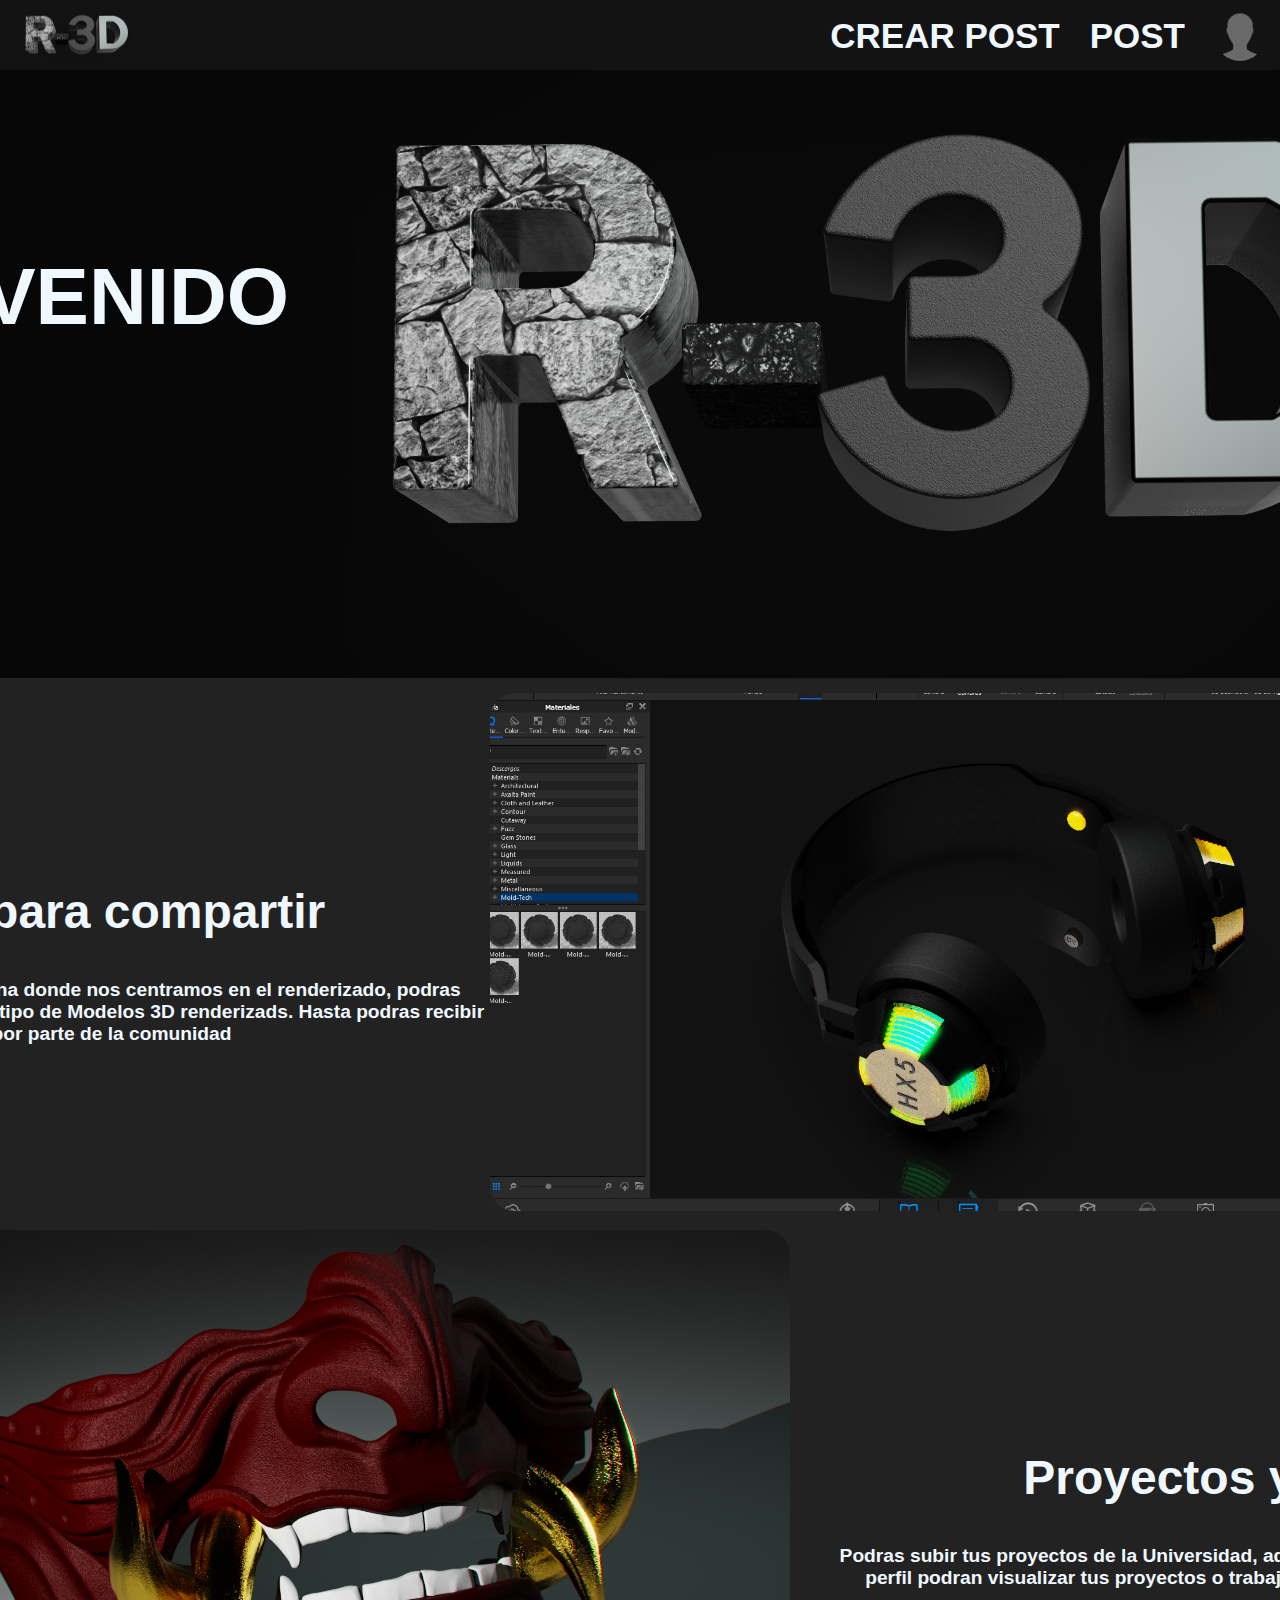
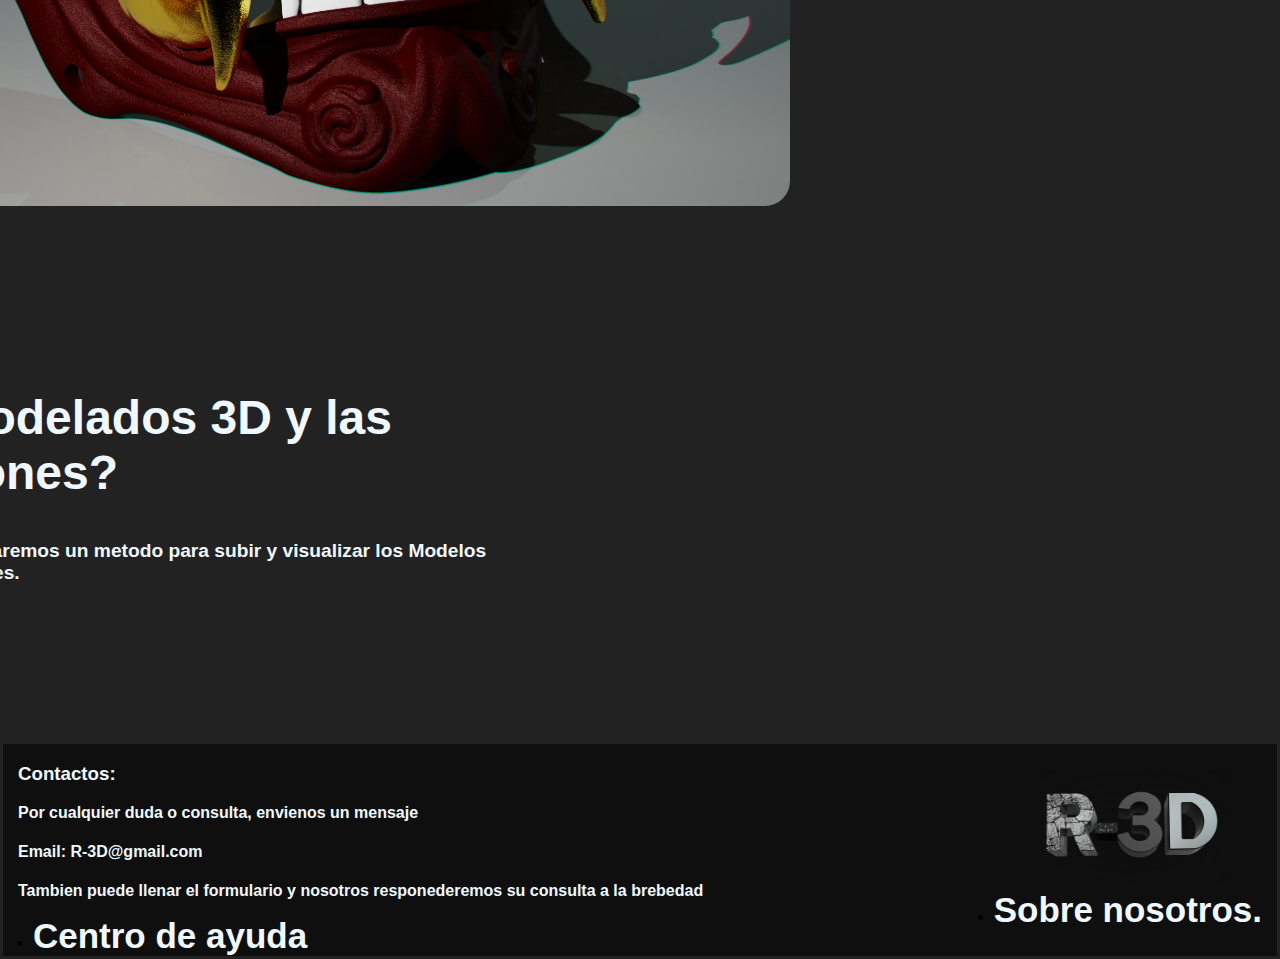
==== index.html @ 8275072d "PRIMERA-PARTE" ====
<!DOCTYPE html>
<html lang="en">
<head>
    <meta charset="UTF-8">
    <meta name="viewport" content="width=device-width, initial-scale=1.0">
    <title>Document</title>
    <link rel="stylesheet" href="assets/style.css">
</head>
<body>
    <header class="header">
        <nav class="nav_head">
            <ul>
                <div class="nav_izq">
                    <li>
                        <a href="index.html">
                            <img src="assets/static/img/3.png" alt="logo">
                        </a>
                    </li>
                </div>
                <div class="nav_der">
                    <li>
                        <a href="crear_post.html" class="nav">CREAR POST</a>
                    </li>
                    <li>
                        <a href="post.html" class="nav">POST</a>
                    </li>
                    <li>
                        <a href="perfil.html">
                            <img src="assets/static/img/avatar/avatar-default.png" alt="avatar">
                        </a>
                    </li>
                </div>
            </ul>
        </nav>
    </header>

    <section class="section">
        <div class="left_art">
            <h1>BIENVENIDO A</h1>
        </div>
        <div class="right_art">
            <img src="assets/static/img/3.png" alt="portada">
        </div>
    </section>

    <article>
            <div class="art_1">
                <div class="art_text">
                    <h2>
                        Tu lugar para compartir
                    </h2>
                    <p>
                        Somos la primera pagina donde nos centramos en el renderizado, podras subir y encontrar todo tipo
                        de Modelos 3D renderizads. Hasta podras recibir encargos por privado por parte de la comunidad
                    </p>
                </div>
                <div class="art_img">
                    <img src="assets/static/img/Anotación 2023-05-04 213458.jpg"></img>
                </div>
            </div>
            <div class="art_2">
                <div class="art_img2">
                    <img src="assets/static/img/advanced_animation.96.png"></img>
                </div>
                <div class="art_text2">
                    <h2>
                        Proyectos y Porfolio
                    </h2>
                    <p>
                        Podras subir tus proyectos de la Universidad, ademas compartiendo tu perfil podran visualizar tus
                        proyectos o trabajos que te servira como porfolio.
                    </p>
                </div>
            </div>
            <div class="art_3">
                <div class="art_text">
                    <h2>
                        ¿Y los Modelados 3D y las Animaciones?
                    </h2>
                    <p>
                        En poco tiempo agregaremos un metodo para subir y visualizar los Modelos en 3D y las Animaciones.
                    </p>
                </div>
                <div class="art_img">
                    <iframe 
                        width="900"
                        height="500"
                        src="https://www.youtube.com/embed/MJ7VSe7hs6Y"
                        title="YouTube video player"
                        frameborder="0"
                        allow="accelerometer; autoplay; clipboard-write;
                        encrypted-media; gyroscope; picture-in-picture; web-share"
                        allowfullscreen>
                    </iframe>
                </div>
            </div>
    </article>

    <footer class="footer_pag">
        <div class="footer_left">
            <h3>Contactos:</h3>
            <p>Por cualquier duda o consulta, envienos un mensaje</p>
            <h4>Email: R-3D@gmail.com</h4>
            <p>Tambien puede llenar el formulario y nosotros
                responederemos su consulta a la brebedad
            </p>
            <li>
                <a href="contacto.html">Centro de ayuda</a>
            </li>
        </div>
        <div class="class_right">
            <a href="index.html" class="logo_2">
                <img src="assets/static/img/3.png" alt="logo">
            </a>
            <li>
                <a href="about.html">Sobre nosotros.</a>
            </li>
        </div>
    </footer>
</body>

</html>
---- assets/style.css ----
/*HEADER*/
header{
    background-color: rgb(19, 19, 19);
    position: fixed;
    top: 0;
    left: 0;
    right: 0;
    height: 70px;
}

/*ESTILO UL HEADER*/
ul{
    padding: 0;
    list-style: none;
    display: flex;
    justify-content: space-between;
}

li{
    margin: 0 15px;
}
/*NAV-L*/
.nav_izq img{
    width: 120px;
    margin-top: -12%;
}

/*NAV-R*/
.nav_der{
    display: flex;
    align-items: right;
}

.nav_der img{
    width: 50px;
    margin-top: -10%;
    opacity: 50%;
    border-radius: 100%;
}

/*TEXT STYLE HEADER*/
a{
    color: white;
    font-family: 'Franklin Gothic Medium', 'Arial Narrow', Arial, sans-serif;
    font-size: 35px;
    font-weight: 800;
    text-decoration: none;
}


/*BODY*/
body{
    background-color: rgb(34, 34, 34);
}


/*ARTICULO*/
.section{
    background-color: rgb(7, 7, 7);
    margin-left: -8px;
    margin-right: -8px;
    height: 670px;
    display: flex;
    align-items: center;
    justify-content: center;
}

h1{
    font-family: 'Franklin Gothic Medium', 'Arial Narrow', Arial, sans-serif;
    font-size: 500%;
    font-weight: 900;
    color: aliceblue;
}

img{
    width: 1200px;
}


/*ARTICLE*/
article{
    display: inline;
}

article .art_1, .art_2, .art_3{
    padding-top: 15px;
    display: flex;
    align-items: center;
    justify-content: center;
}

/*ESTILO TEXTO ARTICULO*/
article h2, p{
    font-family: 'Franklin Gothic Medium', 'Arial Narrow', Arial, sans-serif;
    font-weight: 600;
    color: aliceblue;
    width: 700px;
}

article .art_1, .art_3{
    text-align: left;
}

article .art_text2{
    text-align: right;
}

/*TAMAÑO TITULO ARTICULO*/
article h2{
    font-size: 300%;
}

/*TAMAÑO PARRAFO ARTICULO*/
article p{
    font-size: 120%;
}

/*TAMAÑO IMAGEN ARTICULO*/
article img, iframe{
    width: 1000px;
    border-radius: 25px;
}

/*FOOTER*/
footer{
    background-color: rgb(15, 15, 15);
    margin: -0.4% -0.4% -0.4%;
    margin-top: 15px;
}

/*STYLE TEXT*/
h3, h4, p, a{
    font-family: 'Franklin Gothic Medium', 'Arial Narrow', Arial, sans-serif;
    color: aliceblue;
    text-decoration: none;
}

.footer_pag{
    display: flex;
    align-items: center;
    justify-content: space-between;
}

.footer_left{
    margin-left: 15px;
}

.class_right img{
    width: 200px;
    margin-left: 50px;
}


/*PERFIL INFO*/
.container{
    background-color: rgb(14, 14, 14);
    margin-left: -8px;
    margin-right: -8px;
    margin-top: 70px;
    height: 250px;
    display: grid;
    grid-template-columns: 1fr 3fr;
    /*row-gap: px;*/
    /*column-gap: px;*/
}

/*EDIT STYLE TEXT PERFIL*/
.right_info{
    text-align: justify;
}

.enlace a{
    margin-left: 202px;
    font-size: 22px;
}

.container img{
    width: 150px;
    border-radius: 100%;
    margin-top: 15px;
    margin-left: 200px;
}


/*PUBLICACIONES*/
.articulos_publi{
    display: grid;
    grid-template-columns: repeat(4, 1fr);
    row-gap: 15px;
    column-gap: 15px;
    margin-top: 15px;
    margin-block-end: 100px;
}

.articulo{
    background-color: rgb(83, 83, 83);
    border-radius: 15px;
}

.info_art p{
    font-size: 100%;
    width: 90%;
}

.info_art{
    text-align: justify;
    margin-left: 40px;
}

.articulos_publi img{
    width: 100%;
    border-radius: 15px;
}

/*FORM POST*/
.form_father{
    margin-top: 70px;
    display: flex;
    justify-content: center;
    align-items: center;
}

/*POSTEOS*/
.posteos{
    margin-top: 70px;
    display: grid;
    grid-template-columns: 1fr;
}

.post_1{
    display: grid;
    grid-template-columns: repeat(2, 3fr);
    display: flex;
    justify-content: center;
}

.avatar_user{
    display: flex;
    align-items: center;
}

.avatar_first{
    margin-left: 10%;
}

.avatar_user img{
    width: 70px;
    border-radius: 100%;
    margin-block-end: 15px;
}

.user_coment img{
    width: 40px;
}

.img_post img{
    width: 700px;
    border-radius: 15px;
}
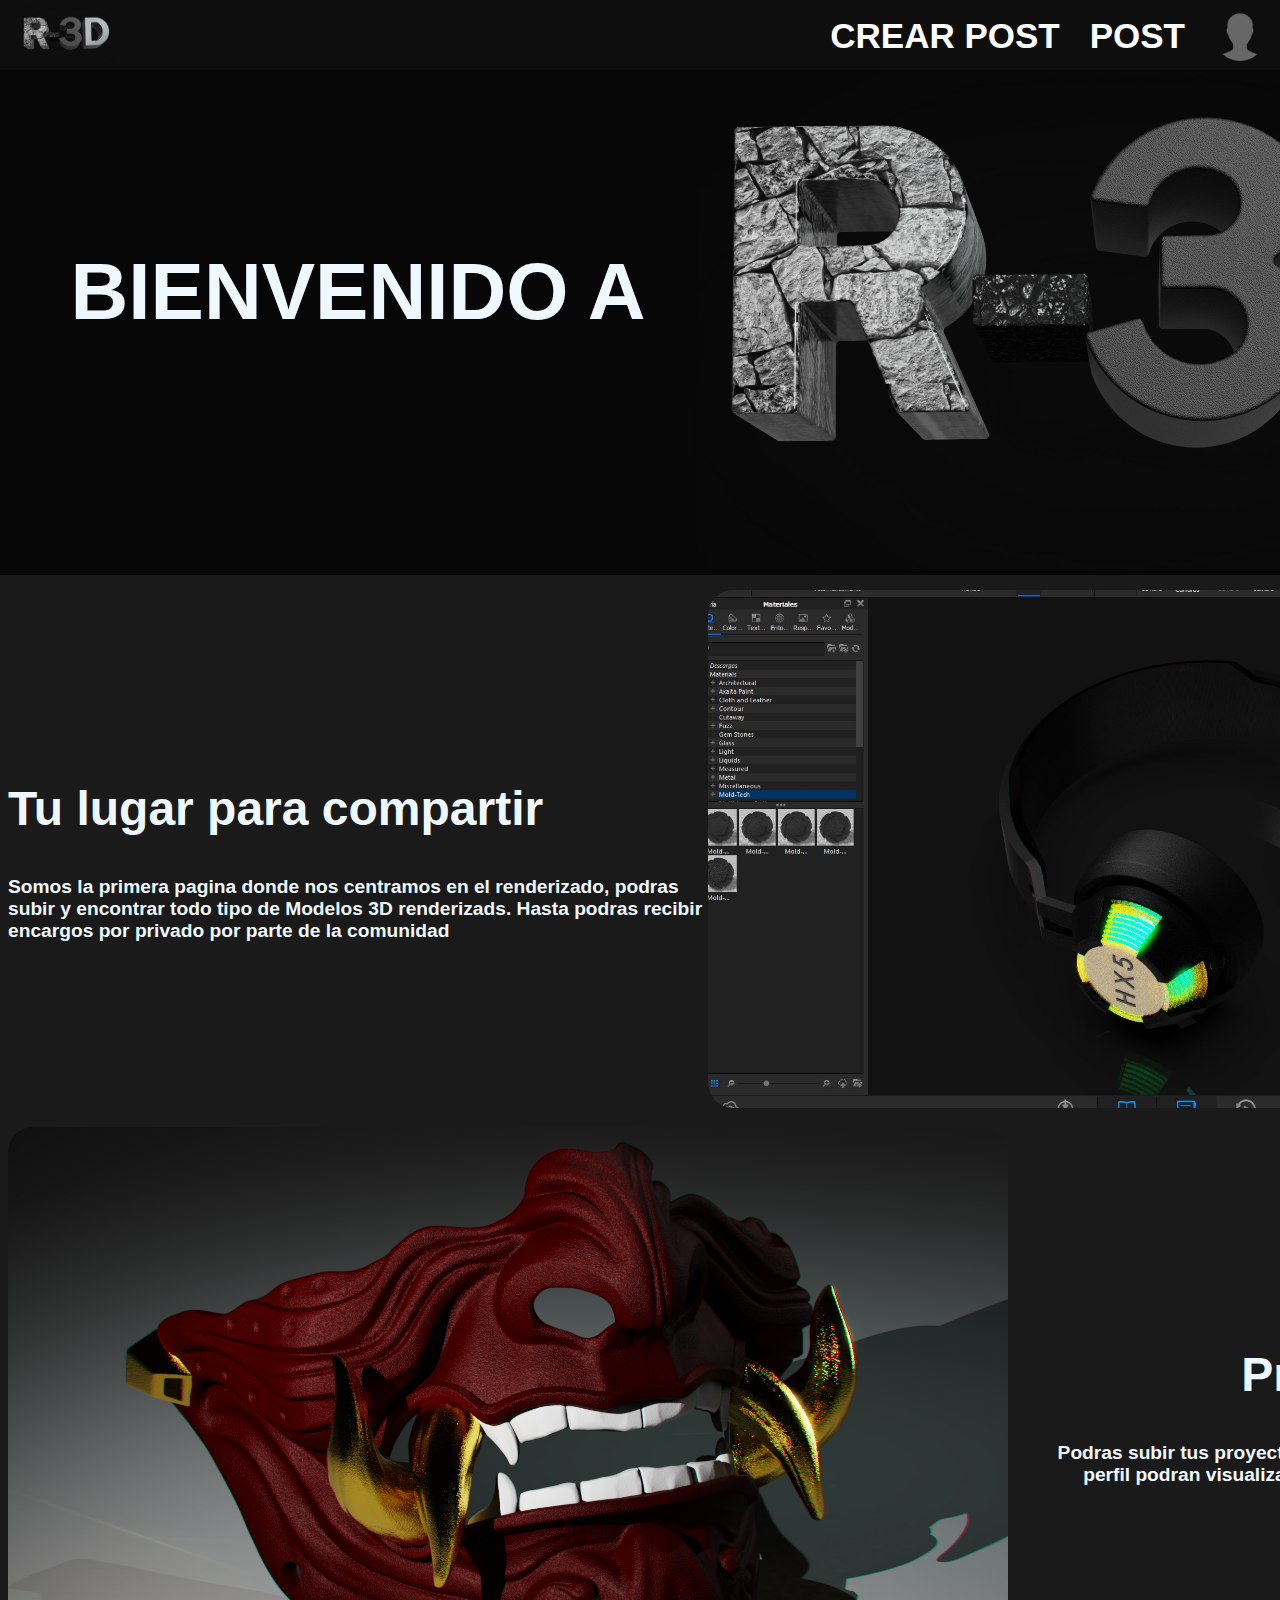
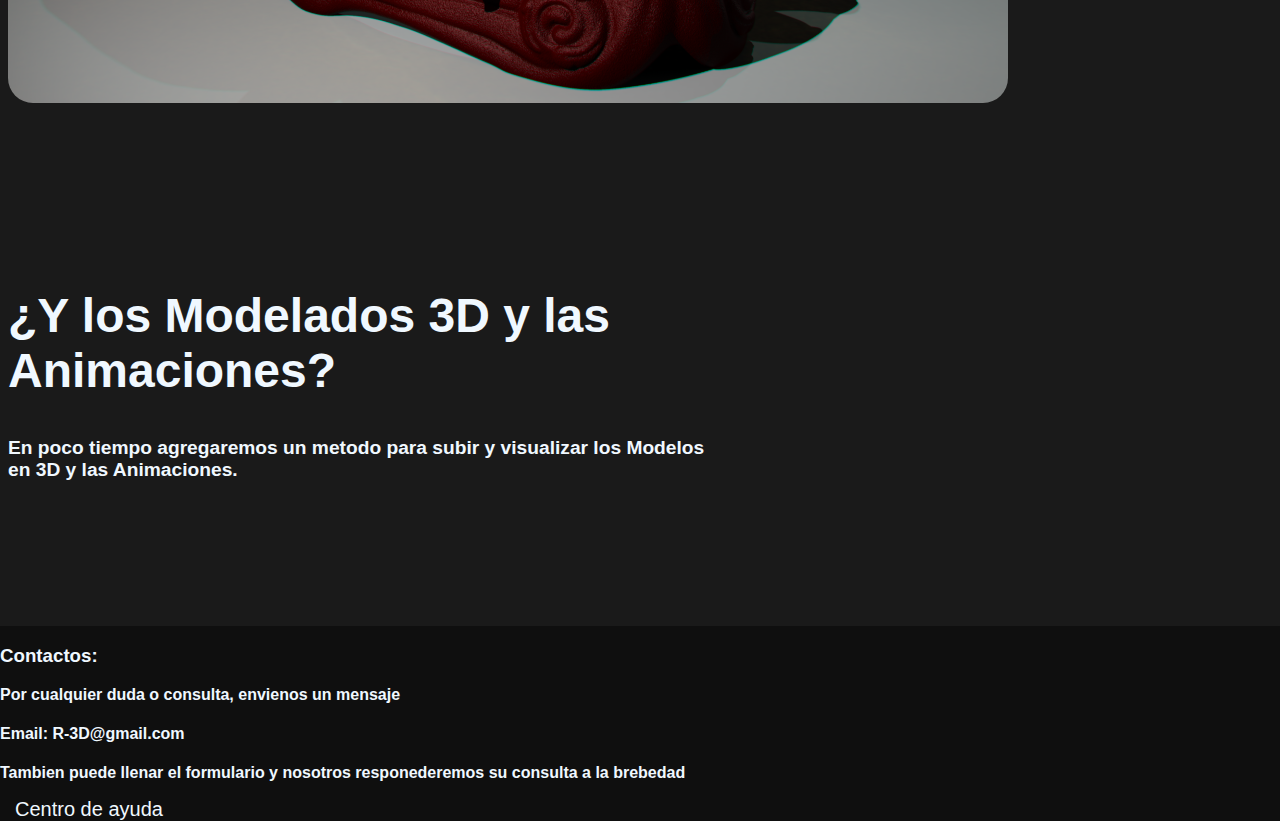
==== commit 1ea6d677: "Correccion-And-NewPage" ====
--- a/index.html
+++ b/index.html
@@ -6,7 +6,7 @@
     <title>Document</title>
     <link rel="stylesheet" href="assets/style.css">
 </head>
-<body>
+<body class="body">
     <header class="header">
         <nav class="nav_head">
             <ul>
@@ -34,87 +34,91 @@
         </nav>
     </header>
 
-    <section class="section">
-        <div class="left_art">
-            <h1>BIENVENIDO A</h1>
-        </div>
-        <div class="right_art">
-            <img src="assets/static/img/3.png" alt="portada">
-        </div>
-    </section>
-
-    <article>
-            <div class="art_1">
-                <div class="art_text">
-                    <h2>
-                        Tu lugar para compartir
-                    </h2>
-                    <p>
-                        Somos la primera pagina donde nos centramos en el renderizado, podras subir y encontrar todo tipo
-                        de Modelos 3D renderizads. Hasta podras recibir encargos por privado por parte de la comunidad
-                    </p>
+    <article class="body_first">
+        <section class="section">
+            <div class="left_art">
+                <h1>BIENVENIDO A</h1>
+            </div>
+            <div class="right_art">
+                <img src="assets/static/img/3.png" alt="portada">
+            </div>
+        </section>
+    
+        <article>
+                <div class="art_1">
+                    <div class="art_text">
+                        <h2>
+                            Tu lugar para compartir
+                        </h2>
+                        <p>
+                            Somos la primera pagina donde nos centramos en el renderizado, podras subir y encontrar todo tipo
+                            de Modelos 3D renderizads. Hasta podras recibir encargos por privado por parte de la comunidad
+                        </p>
+                    </div>
+                    <div class="art_img">
+                        <img src="assets/static/img/Anotación 2023-05-04 213458.jpg"></img>
+                    </div>
                 </div>
-                <div class="art_img">
-                    <img src="assets/static/img/Anotación 2023-05-04 213458.jpg"></img>
+                <div class="art_2">
+                    <div class="art_img2">
+                        <img src="assets/static/img/advanced_animation.96.png"></img>
+                    </div>
+                    <div class="art_text2">
+                        <h2>
+                            Proyectos y Porfolio
+                        </h2>
+                        <p>
+                            Podras subir tus proyectos de la Universidad, ademas compartiendo tu perfil podran visualizar tus
+                            proyectos o trabajos que te servira como porfolio.
+                        </p>
+                    </div>
                 </div>
-            </div>
-            <div class="art_2">
-                <div class="art_img2">
-                    <img src="assets/static/img/advanced_animation.96.png"></img>
+                <div class="art_3">
+                    <div class="art_text">
+                        <h2>
+                            ¿Y los Modelados 3D y las Animaciones?
+                        </h2>
+                        <p>
+                            En poco tiempo agregaremos un metodo para subir y visualizar los Modelos en 3D y las Animaciones.
+                        </p>
+                    </div>
+                    <div class="art_img">
+                        <iframe 
+                            width="900"
+                            height="500"
+                            src="https://www.youtube.com/embed/MJ7VSe7hs6Y"
+                            title="YouTube video player"
+                            frameborder="0"
+                            allow="accelerometer; autoplay; clipboard-write;
+                            encrypted-media; gyroscope; picture-in-picture; web-share"
+                            allowfullscreen>
+                        </iframe>
+                    </div>
                 </div>
-                <div class="art_text2">
-                    <h2>
-                        Proyectos y Porfolio
-                    </h2>
-                    <p>
-                        Podras subir tus proyectos de la Universidad, ademas compartiendo tu perfil podran visualizar tus
-                        proyectos o trabajos que te servira como porfolio.
-                    </p>
-                </div>
-            </div>
-            <div class="art_3">
-                <div class="art_text">
-                    <h2>
-                        ¿Y los Modelados 3D y las Animaciones?
-                    </h2>
-                    <p>
-                        En poco tiempo agregaremos un metodo para subir y visualizar los Modelos en 3D y las Animaciones.
-                    </p>
-                </div>
-                <div class="art_img">
-                    <iframe 
-                        width="900"
-                        height="500"
-                        src="https://www.youtube.com/embed/MJ7VSe7hs6Y"
-                        title="YouTube video player"
-                        frameborder="0"
-                        allow="accelerometer; autoplay; clipboard-write;
-                        encrypted-media; gyroscope; picture-in-picture; web-share"
-                        allowfullscreen>
-                    </iframe>
-                </div>
-            </div>
+        </article>
     </article>
 
     <footer class="footer_pag">
-        <div class="footer_left">
-            <h3>Contactos:</h3>
-            <p>Por cualquier duda o consulta, envienos un mensaje</p>
-            <h4>Email: R-3D@gmail.com</h4>
-            <p>Tambien puede llenar el formulario y nosotros
-                responederemos su consulta a la brebedad
-            </p>
-            <li>
-                <a href="contacto.html">Centro de ayuda</a>
-            </li>
-        </div>
-        <div class="class_right">
-            <a href="index.html" class="logo_2">
-                <img src="assets/static/img/3.png" alt="logo">
-            </a>
-            <li>
-                <a href="about.html">Sobre nosotros.</a>
-            </li>
+        <div class="complet_footer">
+            <div class="footer_left">
+                <h3>Contactos:</h3>
+                <p>Por cualquier duda o consulta, envienos un mensaje</p>
+                <h4>Email: R-3D@gmail.com</h4>
+                <p>Tambien puede llenar el formulario y nosotros
+                    responederemos su consulta a la brebedad
+                </p>
+                <li>
+                    <a href="contacto.html">Centro de ayuda</a>
+                </li>
+            </div>
+            <div class="class_right">
+                <a href="index.html" class="logo_2">
+                    <img src="assets/static/img/3.png" alt="logo">
+                </a>
+                <li class="about_a">
+                    <a href="about.html">Sobre nosotros</a>
+                </li>
+            </div>
         </div>
     </footer>
 </body>
--- a/assets/style.css
+++ b/assets/style.css
@@ -1,6 +1,21 @@
+body{
+    display: grid;
+    grid-template-areas:
+    "header"
+    "body_first"
+    "footer"
+}
+
+/*STYLE TEXT*/
+h3, h4, p, a{
+    font-family: 'Franklin Gothic Medium', 'Arial Narrow', Arial, sans-serif;
+    color: aliceblue;
+    text-decoration: none;
+}
+
 /*HEADER*/
 header{
-    background-color: rgb(19, 19, 19);
+    background-color: rgb(14, 14, 14);
     position: fixed;
     top: 0;
     left: 0;
@@ -21,8 +36,8 @@
 }
 /*NAV-L*/
 .nav_izq img{
-    width: 120px;
-    margin-top: -12%;
+    width: 100px;
+    margin-top: -10px;
 }
 
 /*NAV-R*/
@@ -39,7 +54,7 @@
 }
 
 /*TEXT STYLE HEADER*/
-a{
+header a{
     color: white;
     font-family: 'Franklin Gothic Medium', 'Arial Narrow', Arial, sans-serif;
     font-size: 35px;
@@ -48,9 +63,49 @@
 }
 
 
+
+/*FOOTER*/
+footer{
+    background-color: rgb(15, 15, 15);
+    width: 100%;
+    margin-left: -8px;
+    padding-right: 15px;
+    margin-block-end: -15px;
+}
+
+footer li, a{
+    font-size: 20px;
+    list-style: none;
+}
+
+.about_a{
+    text-align: center;
+}
+
+.complet_footer{
+    width: 100%;
+    max-width: 1200px;
+    margin: auto;
+    display: grid;
+    grid-template-columns: 1fr 1fr;
+    grid-gap: 800px;
+}
+
+.complet_footer{
+    display: flex;
+    align-items: end;
+    justify-content: center;
+}
+
+.class_right img{
+    width: 200px;
+}
+
+
+
 /*BODY*/
 body{
-    background-color: rgb(34, 34, 34);
+    background-color: rgb(26, 26, 26);
 }
 
 
@@ -59,7 +114,7 @@
     background-color: rgb(7, 7, 7);
     margin-left: -8px;
     margin-right: -8px;
-    height: 670px;
+    height: max-content;
     display: flex;
     align-items: center;
     justify-content: center;
@@ -119,35 +174,6 @@
 article img, iframe{
     width: 1000px;
     border-radius: 25px;
-}
-
-/*FOOTER*/
-footer{
-    background-color: rgb(15, 15, 15);
-    margin: -0.4% -0.4% -0.4%;
-    margin-top: 15px;
-}
-
-/*STYLE TEXT*/
-h3, h4, p, a{
-    font-family: 'Franklin Gothic Medium', 'Arial Narrow', Arial, sans-serif;
-    color: aliceblue;
-    text-decoration: none;
-}
-
-.footer_pag{
-    display: flex;
-    align-items: center;
-    justify-content: space-between;
-}
-
-.footer_left{
-    margin-left: 15px;
-}
-
-.class_right img{
-    width: 200px;
-    margin-left: 50px;
 }
 
 
@@ -213,21 +239,57 @@
 }
 
 /*FORM POST*/
-.form_father{
-    margin-top: 70px;
-    display: flex;
-    justify-content: center;
-    align-items: center;
-}
+
+.form_subida{
+    display: grid;
+    grid-template-columns: 1fr;
+    justify-items: center;
+}
+
+.form_1{
+    display: grid;
+    grid-template-columns: repeat(2, 1fr);
+    justify-items: center;
+    column-gap: 100px;
+}
+
+.sub_archivo, .txt_form{
+    width: 400px;
+    height: 150px;
+    border-radius: 15px;
+}
+
+.txt_form{
+    width: 500px;
+}
+
+.button_form{
+    width: 125px;
+    height: 50px;
+    border-radius: 15px;
+}
+
+.form_2{
+    margin-top: 85px;
+}
+
+.form_1 h3{
+    font-size: 40px;
+}
+
+
+
+
 
 /*POSTEOS*/
 .posteos{
-    margin-top: 70px;
+    margin-top: 80px;
     display: grid;
     grid-template-columns: 1fr;
-}
-
-.post_1{
+    text-align: justify;
+}
+
+.post_1, .post_0{
     display: grid;
     grid-template-columns: repeat(2, 3fr);
     display: flex;
@@ -237,10 +299,6 @@
 .avatar_user{
     display: flex;
     align-items: center;
-}
-
-.avatar_first{
-    margin-left: 10%;
 }
 
 .avatar_user img{
@@ -254,6 +312,47 @@
 }
 
 .img_post img{
+    width: 800px;
+    border-radius: 15px;
+}
+
+.txt_post, .coment_style{
+    background-color: rgb(8, 8, 8);
+    border-radius: 15px;
+}
+
+.txt_coment, .user_coment{
+    padding-top: 10px;
+    padding-left: 15px;
+}
+.txt_coment{
+    margin-top: -40px;
+}
+
+.coment_style{
+    margin-block-end: 15px;
+    height: 400px;
+}
+
+.add_coment{
+    margin-left: 15px;
+}
+
+input{
+    background-color: rgb(136, 136, 136);
+    color: rgb(0, 0, 0);
+    font-family: 'Franklin Gothic Medium', 'Arial Narrow', Arial, sans-serif;
+    display: grid;
+    margin-bottom: 15px;
+    justify-content: center;
+}
+
+.txt_zone{
+    border-radius: 15px;
     width: 700px;
-    border-radius: 15px;
+    height: 65px;
+}
+
+.coment_post{
+    margin-left: 15px;
 }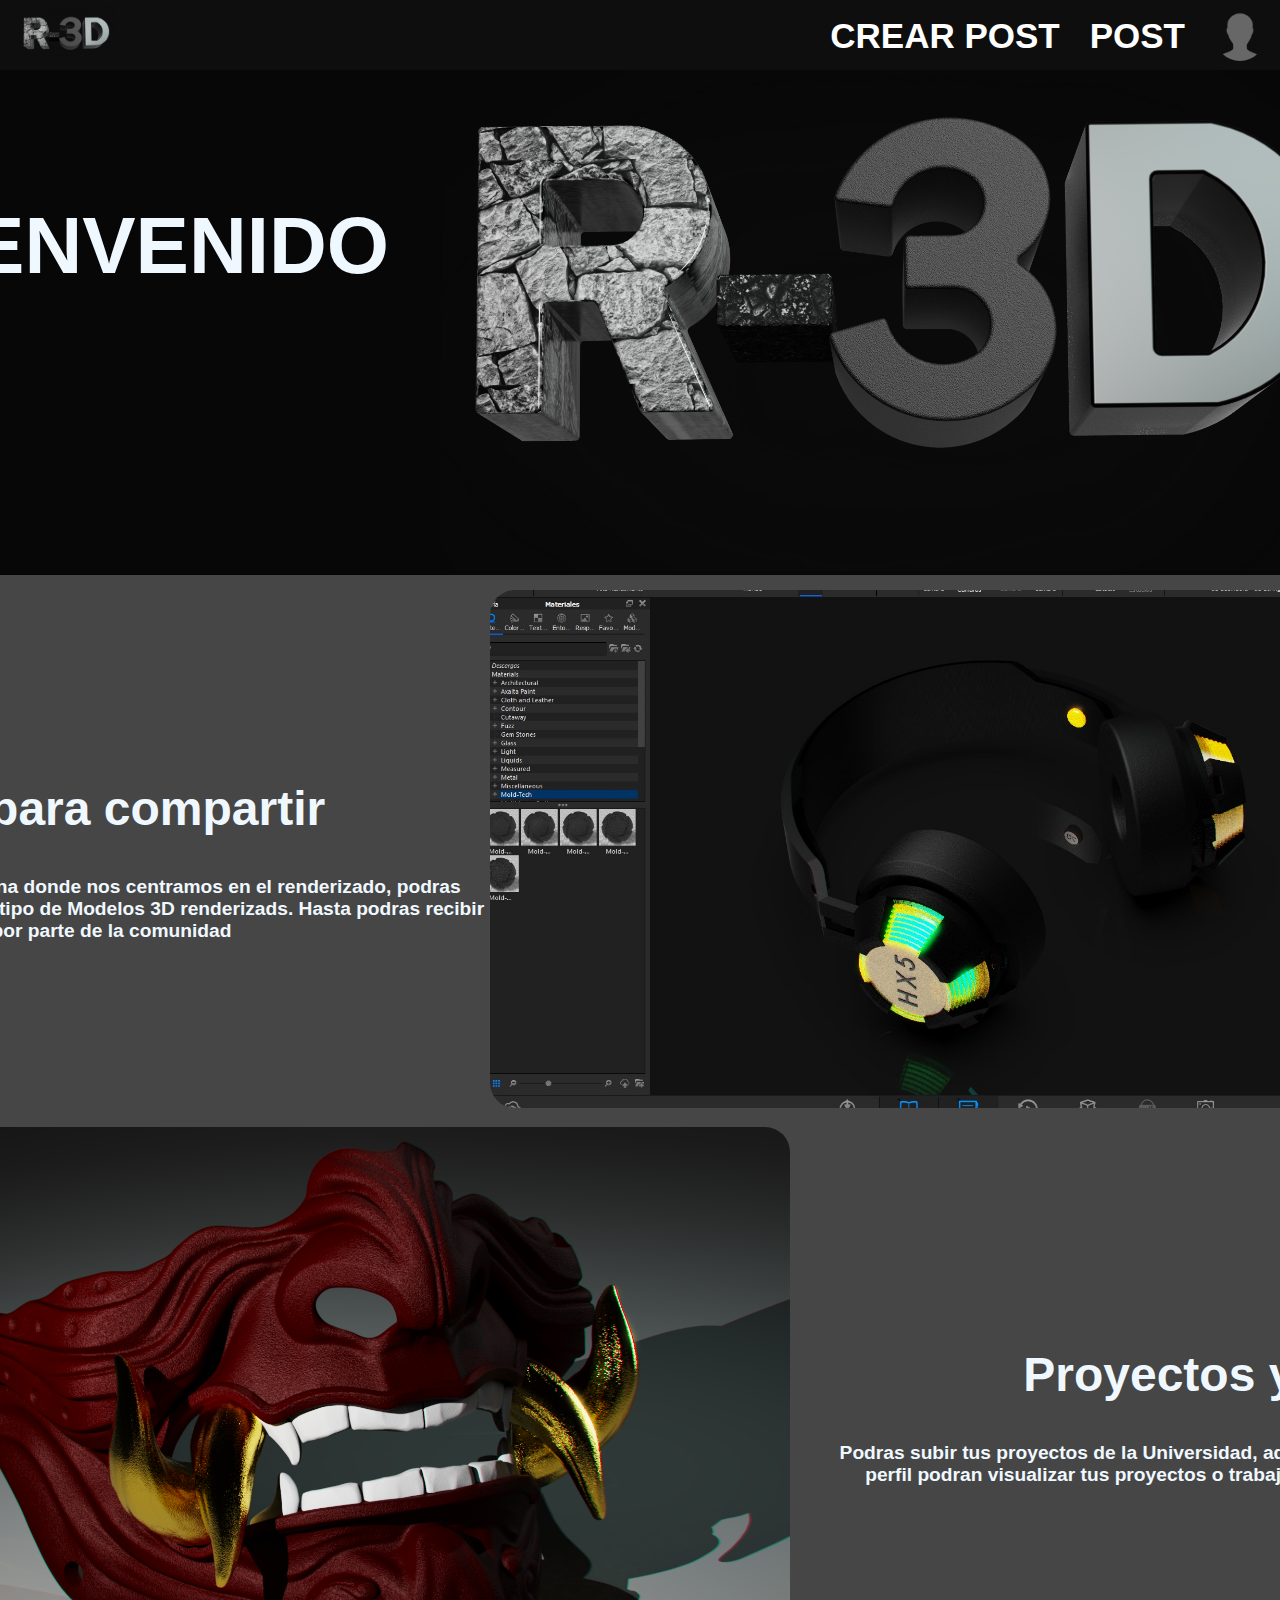
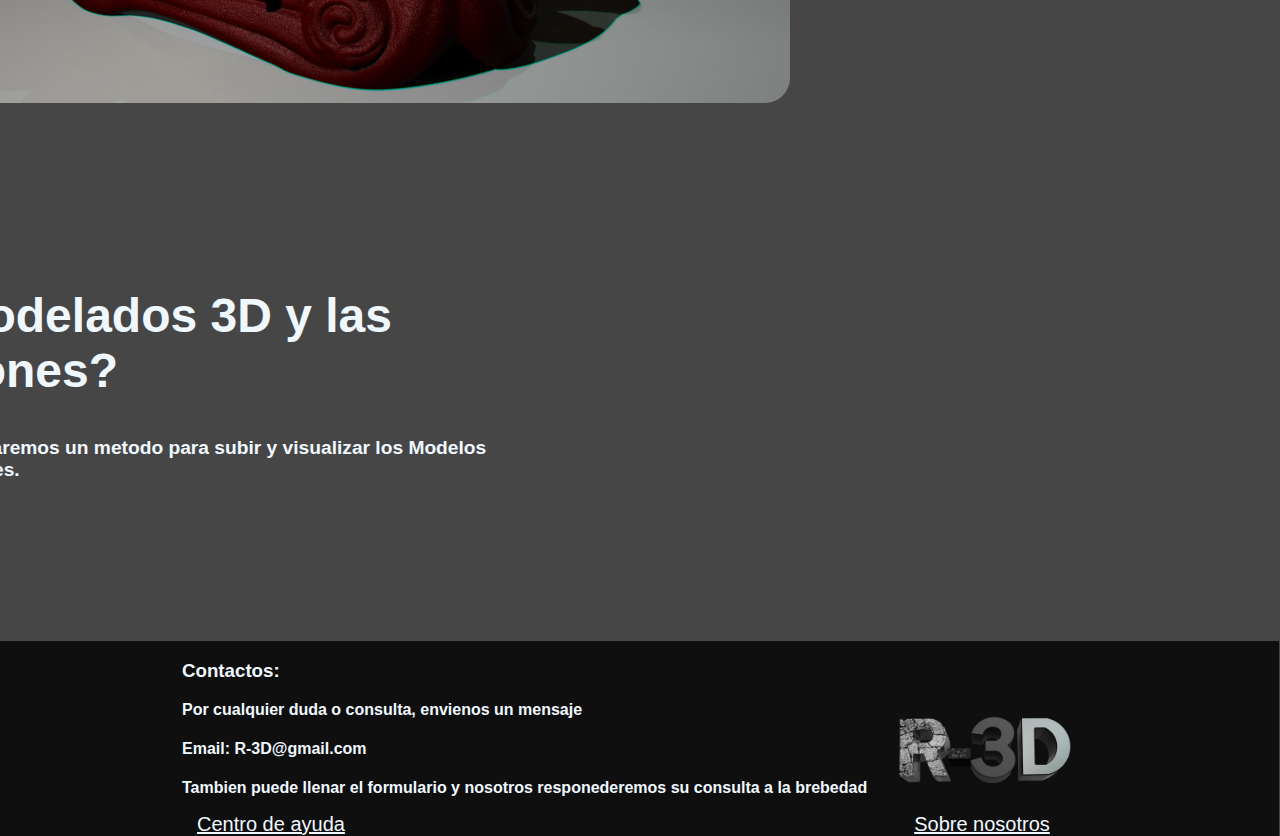
==== commit 1a07f75a: "Correccion" ====
--- a/index.html
+++ b/index.html
@@ -6,7 +6,7 @@
     <title>Document</title>
     <link rel="stylesheet" href="assets/style.css">
 </head>
-<body class="body">
+<body>
     <header class="header">
         <nav class="nav_head">
             <ul>
@@ -34,7 +34,7 @@
         </nav>
     </header>
 
-    <article class="body_first">
+    <article>
         <section class="section">
             <div class="left_art">
                 <h1>BIENVENIDO A</h1>
@@ -111,11 +111,11 @@
                     <a href="contacto.html">Centro de ayuda</a>
                 </li>
             </div>
-            <div class="class_right">
+            <div class="footer_right">
                 <a href="index.html" class="logo_2">
                     <img src="assets/static/img/3.png" alt="logo">
                 </a>
-                <li class="about_a">
+                <li>
                     <a href="about.html">Sobre nosotros</a>
                 </li>
             </div>
--- a/assets/style.css
+++ b/assets/style.css
@@ -1,17 +1,11 @@
-body{
-    display: grid;
-    grid-template-areas:
-    "header"
-    "body_first"
-    "footer"
-}
-
 /*STYLE TEXT*/
 h3, h4, p, a{
     font-family: 'Franklin Gothic Medium', 'Arial Narrow', Arial, sans-serif;
     color: aliceblue;
     text-decoration: none;
 }
+
+
 
 /*HEADER*/
 header{
@@ -76,28 +70,26 @@
 footer li, a{
     font-size: 20px;
     list-style: none;
-}
-
-.about_a{
+    text-decoration: underline;
+}
+
+.complet_footer{
+    display: grid;
+    grid-template-columns: 1fr 1fr;
+    margin-block-end: 15px;
+}
+
+.complet_footer{
+    display: flex;
+    align-items: end;
+    justify-content: center;
+}
+
+.footer_right li{
     text-align: center;
 }
 
-.complet_footer{
-    width: 100%;
-    max-width: 1200px;
-    margin: auto;
-    display: grid;
-    grid-template-columns: 1fr 1fr;
-    grid-gap: 800px;
-}
-
-.complet_footer{
-    display: flex;
-    align-items: end;
-    justify-content: center;
-}
-
-.class_right img{
+.footer_right img{
     width: 200px;
 }
 
@@ -105,8 +97,9 @@
 
 /*BODY*/
 body{
-    background-color: rgb(26, 26, 26);
-}
+    background-color: rgb(70, 70, 70);
+}
+
 
 
 /*ARTICULO*/
@@ -154,6 +147,10 @@
 
 article .art_1, .art_3{
     text-align: left;
+}
+
+article .art_3{
+    margin-block-end: 15px;
 }
 
 article .art_text2{
@@ -186,26 +183,28 @@
     height: 250px;
     display: grid;
     grid-template-columns: 1fr 3fr;
-    /*row-gap: px;*/
-    /*column-gap: px;*/
 }
 
 /*EDIT STYLE TEXT PERFIL*/
 .right_info{
+    justify-items: center;
     text-align: justify;
 }
 
 .enlace a{
-    margin-left: 202px;
     font-size: 22px;
 }
 
 .container img{
     width: 150px;
     border-radius: 100%;
-    margin-top: 15px;
-    margin-left: 200px;
-}
+}
+
+.avatar{
+    display: grid;
+    justify-items: center;
+}
+
 
 
 /*PUBLICACIONES*/
@@ -238,12 +237,16 @@
     border-radius: 15px;
 }
 
+
+
+
 /*FORM POST*/
-
 .form_subida{
     display: grid;
-    grid-template-columns: 1fr;
-    justify-items: center;
+    justify-items: center;
+    height: max-content;
+    margin-top: 161px;
+    margin-block-end: 161px;
 }
 
 .form_1{
@@ -277,7 +280,11 @@
     font-size: 40px;
 }
 
-
+.title_form{
+    border-bottom:solid 8px rgb(19, 19, 19);
+    width: 265%;
+    height: 50px;
+}
 
 
 
@@ -296,6 +303,12 @@
     justify-content: center;
 }
 
+.post_0{
+    display: grid;
+    justify-items: center;
+    padding-right: 800px;
+}
+
 .avatar_user{
     display: flex;
     align-items: center;
@@ -304,7 +317,7 @@
 .avatar_user img{
     width: 70px;
     border-radius: 100%;
-    margin-block-end: 15px;
+    margin-block-end: 20px;
 }
 
 .user_coment img{
@@ -322,11 +335,17 @@
 }
 
 .txt_coment, .user_coment{
-    padding-top: 10px;
     padding-left: 15px;
 }
+
 .txt_coment{
     margin-top: -40px;
+}
+
+.txt_coment p{
+    border-bottom:solid 5px rgb(146, 146, 146);
+    width: 95%;
+    height: 25px;
 }
 
 .coment_style{
@@ -334,6 +353,13 @@
     height: 400px;
 }
 
+.title_coment{
+    border-bottom:solid 8px rgb(19, 19, 19);
+    width: 100%;
+    height: 25px;
+    margin-block-end: 15px;
+}
+
 .add_coment{
     margin-left: 15px;
 }
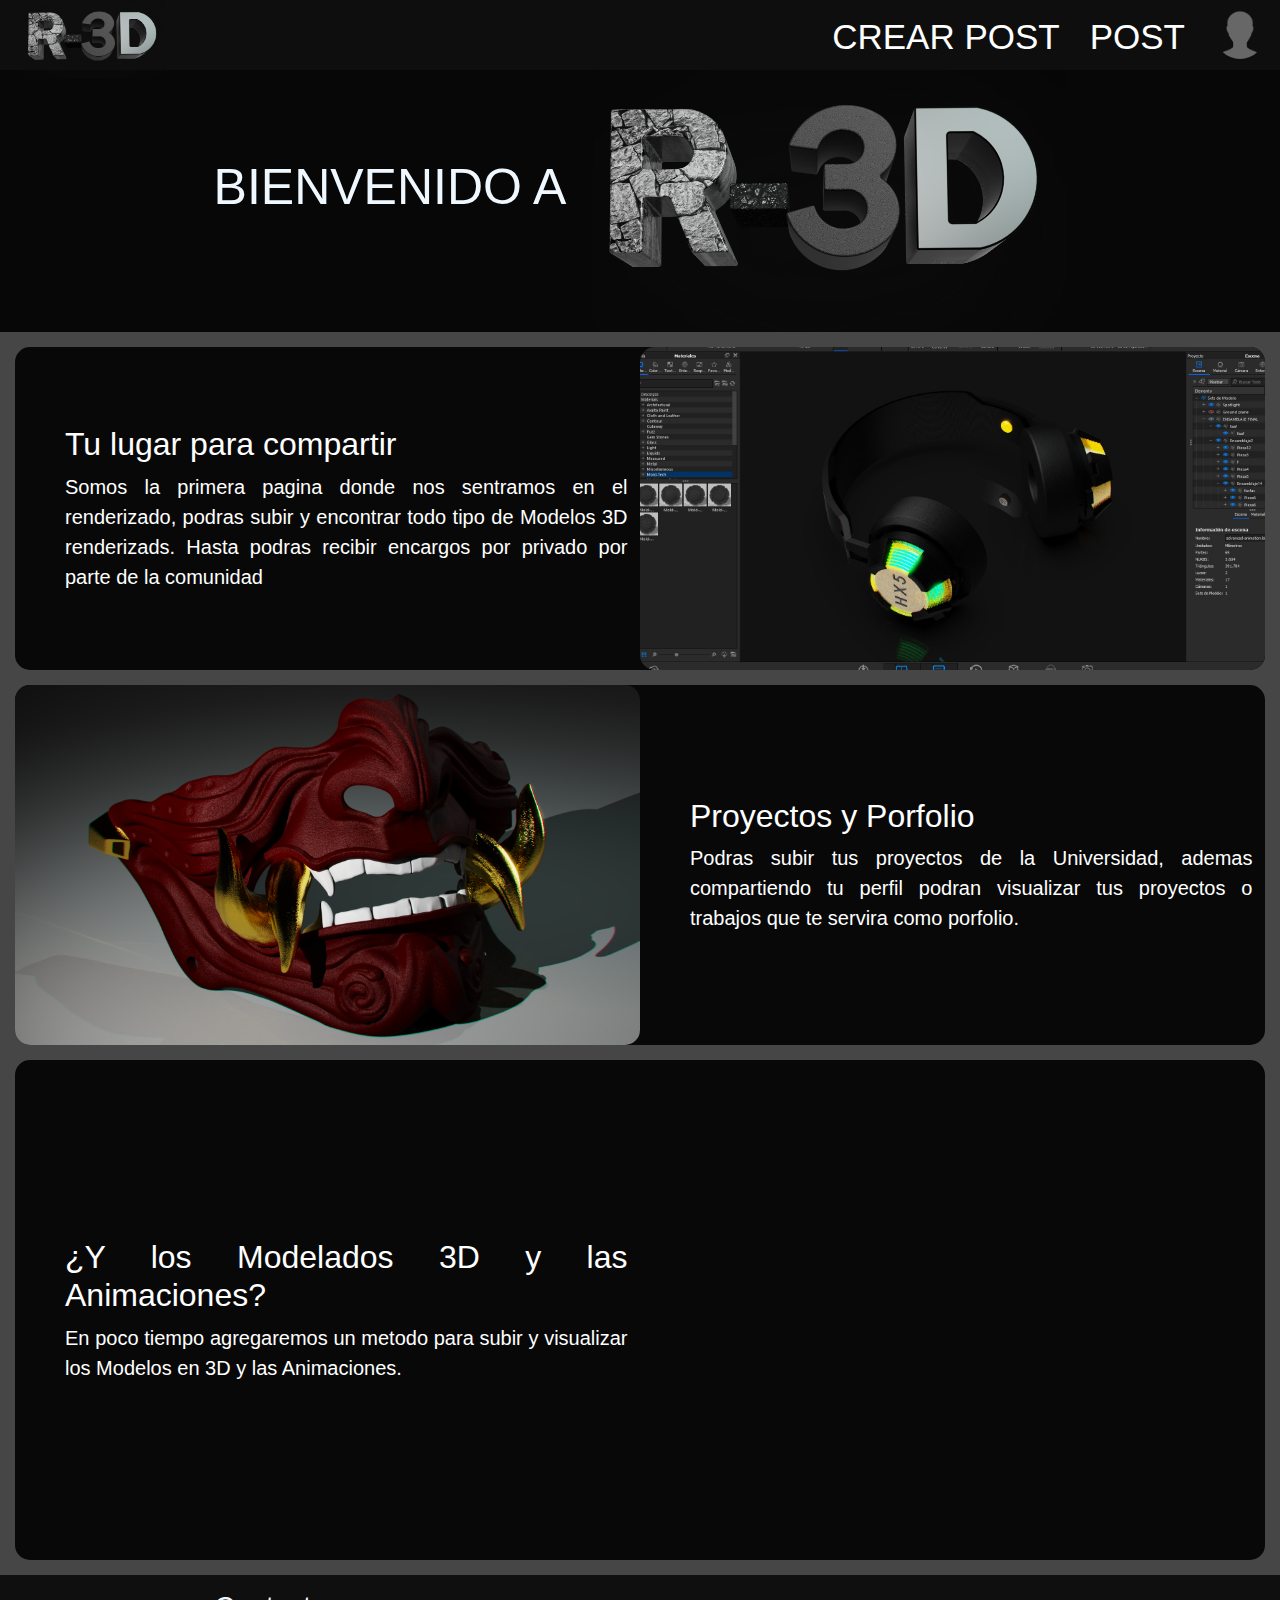
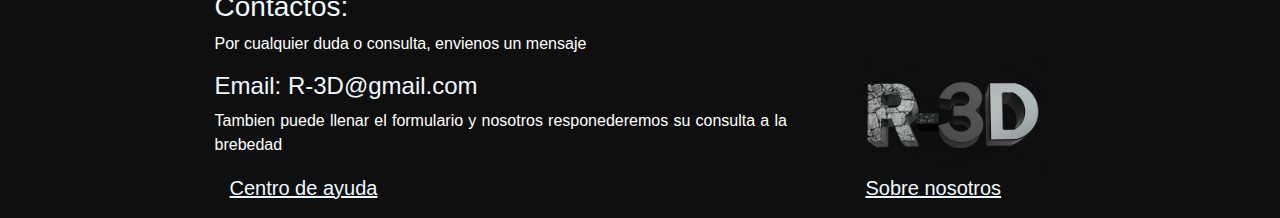
==== commit af7a1739: "CORRECCION DE ERRORES Y STYLE MOBILE" ====
--- a/index.html
+++ b/index.html
@@ -4,11 +4,15 @@
     <meta charset="UTF-8">
     <meta name="viewport" content="width=device-width, initial-scale=1.0">
     <title>Document</title>
+    <link rel="stylesheet" href="assets/bootstrap.css">
     <link rel="stylesheet" href="assets/style.css">
+    <link rel="stylesheet" href="assets/style-mobile.css">
+    
 </head>
 <body>
-    <header class="header">
+    <header>
         <nav class="nav_head">
+            
             <ul>
                 <div class="nav_izq">
                     <li>
@@ -34,6 +38,7 @@
         </nav>
     </header>
 
+
     <article>
         <section class="section">
             <div class="left_art">
@@ -44,59 +49,45 @@
             </div>
         </section>
     
-        <article>
-                <div class="art_1">
-                    <div class="art_text">
-                        <h2>
-                            Tu lugar para compartir
-                        </h2>
-                        <p>
-                            Somos la primera pagina donde nos centramos en el renderizado, podras subir y encontrar todo tipo
-                            de Modelos 3D renderizads. Hasta podras recibir encargos por privado por parte de la comunidad
-                        </p>
-                    </div>
-                    <div class="art_img">
-                        <img src="assets/static/img/Anotación 2023-05-04 213458.jpg"></img>
-                    </div>
+        
+    </article>
+
+    <section class="showcase class__section">
+        <div class="container-fluid p-0">
+            <div class="row g-0 class__art">
+                <img class="col-lg-6 order-lg-2 text-white showcase-img" src="assets/static/img/Anotación 2023-05-04 213458.jpg"></img>
+                <div class="col-lg-6 order-lg-1 my-auto showcase-text class__txt">
+                    <h2>Tu lugar para compartir</h2>
+                    <p class="lead mb-0">Somos la primera pagina donde nos sentramos en el renderizado, podras subir y encontrar todo tipo de Modelos 3D renderizads. Hasta podras recibir encargos por privado por parte de la comunidad</p>
                 </div>
-                <div class="art_2">
-                    <div class="art_img2">
-                        <img src="assets/static/img/advanced_animation.96.png"></img>
-                    </div>
-                    <div class="art_text2">
-                        <h2>
-                            Proyectos y Porfolio
-                        </h2>
-                        <p>
-                            Podras subir tus proyectos de la Universidad, ademas compartiendo tu perfil podran visualizar tus
-                            proyectos o trabajos que te servira como porfolio.
-                        </p>
-                    </div>
+            </div>
+            <div class="row g-0 class__art">
+                <img class="col-lg-6 text-white showcase-img" src="assets/static/img/advanced_animation.96.png"></img>
+                <div class="col-lg-6 my-auto showcase-text class__txt">
+                    <h2>Proyectos y Porfolio</h2>
+                    <p class="lead mb-0">Podras subir tus proyectos de la Universidad, ademas compartiendo tu perfil podran visualizar tus proyectos o trabajos que te servira como porfolio.</p>
                 </div>
-                <div class="art_3">
-                    <div class="art_text">
-                        <h2>
-                            ¿Y los Modelados 3D y las Animaciones?
-                        </h2>
-                        <p>
-                            En poco tiempo agregaremos un metodo para subir y visualizar los Modelos en 3D y las Animaciones.
-                        </p>
-                    </div>
-                    <div class="art_img">
-                        <iframe 
-                            width="900"
-                            height="500"
-                            src="https://www.youtube.com/embed/MJ7VSe7hs6Y"
-                            title="YouTube video player"
-                            frameborder="0"
-                            allow="accelerometer; autoplay; clipboard-write;
-                            encrypted-media; gyroscope; picture-in-picture; web-share"
-                            allowfullscreen>
-                        </iframe>
-                    </div>
+            </div>
+            <div class="row g-0 class__art">
+                <iframe
+                        width="900"
+                        height="500"
+                        src="https://www.youtube.com/embed/MJ7VSe7hs6Y"
+                        title="YouTube video player"
+                        frameborder="0"
+                        allow="accelerometer; autoplay; clipboard-write;
+                        encrypted-media; gyroscope; picture-in-picture; web-share"
+                        allowfullscreen
+                        class="col-lg-6 order-lg-2 text-white showcase-img">
+                </iframe>
+                
+                <div class="col-lg-6 order-lg-1 my-auto showcase-text class__txt">
+                    <h2>¿Y los Modelados 3D y las Animaciones?</h2>
+                    <p class="lead mb-0">En poco tiempo agregaremos un metodo para subir y visualizar los Modelos en 3D y las Animaciones.</p>
                 </div>
-        </article>
-    </article>
+            </div>
+        </div>
+    </section>
 
     <footer class="footer_pag">
         <div class="complet_footer">
@@ -123,4 +114,6 @@
     </footer>
 </body>
 
+    <script src="assets/js/bootstrap.js"></script>
+
 </html>--- a/assets/style.css
+++ b/assets/style.css
@@ -5,6 +5,11 @@
     text-decoration: none;
 }
 
+a:hover{
+    background: rgb(129, 129, 129);
+    border-radius: 5px;
+    width: max-content;
+}
 
 
 /*HEADER*/
@@ -30,19 +35,23 @@
 }
 /*NAV-L*/
 .nav_izq img{
-    width: 100px;
-    margin-top: -10px;
+    width: 150px;
+    margin-top: -5px;
 }
 
 /*NAV-R*/
 .nav_der{
     display: flex;
-    align-items: right;
+    align-items: center;
+    margin-top: -15px;
+}
+
+.nav{
+    margin-top: 10px;
 }
 
 .nav_der img{
     width: 50px;
-    margin-top: -10%;
     opacity: 50%;
     border-radius: 100%;
 }
@@ -52,7 +61,6 @@
     color: white;
     font-family: 'Franklin Gothic Medium', 'Arial Narrow', Arial, sans-serif;
     font-size: 35px;
-    font-weight: 800;
     text-decoration: none;
 }
 
@@ -61,8 +69,6 @@
 /*FOOTER*/
 footer{
     background-color: rgb(15, 15, 15);
-    width: 100%;
-    margin-left: -8px;
     padding-right: 15px;
     margin-block-end: -15px;
 }
@@ -75,7 +81,7 @@
 
 .complet_footer{
     display: grid;
-    grid-template-columns: 1fr 1fr;
+    grid-template-columns: repeat(2, 1fr);
     margin-block-end: 15px;
 }
 
@@ -85,12 +91,17 @@
     justify-content: center;
 }
 
-.footer_right li{
-    text-align: center;
-}
-
 .footer_right img{
     width: 200px;
+}
+
+.footer_left p{
+    margin-left: 0;
+}
+
+.footer_left, .footer_right{
+    margin-top: 15px;
+    margin-block-end: 15px;
 }
 
 
@@ -98,6 +109,7 @@
 /*BODY*/
 body{
     background-color: rgb(70, 70, 70);
+    margin: 0;
 }
 
 
@@ -105,8 +117,6 @@
 /*ARTICULO*/
 .section{
     background-color: rgb(7, 7, 7);
-    margin-left: -8px;
-    margin-right: -8px;
     height: max-content;
     display: flex;
     align-items: center;
@@ -116,7 +126,6 @@
 h1{
     font-family: 'Franklin Gothic Medium', 'Arial Narrow', Arial, sans-serif;
     font-size: 500%;
-    font-weight: 900;
     color: aliceblue;
 }
 
@@ -126,69 +135,94 @@
 
 
 /*ARTICLE*/
-article{
+section .class__art{
+    margin-top: 15px;
+    margin-left: 15px;
+    margin-right: 15px;
+    margin-block-end: 15px;
+    background-color: rgb(8, 8, 8);
+    border-radius: 15px;
+}
+
+.class__art img, iframe{
+    border-radius: 15px;
+}
+
+.class__section h2, p{
+    font-family: 'Franklin Gothic Medium', 'Arial Narrow', Arial, sans-serif;
+    color: rgb(255, 255, 255);
+    text-align: justify;
+    width: 90%;
+    margin-left: 50px;
+}
+
+
+/*article{
     display: inline;
-}
-
-article .art_1, .art_2, .art_3{
+}*/
+
+/*article .art_1, .art_2, .art_3{
     padding-top: 15px;
     display: flex;
     align-items: center;
     justify-content: center;
-}
+}*/
 
 /*ESTILO TEXTO ARTICULO*/
-article h2, p{
-    font-family: 'Franklin Gothic Medium', 'Arial Narrow', Arial, sans-serif;
-    font-weight: 600;
+/*article h2, p{
+    font-family: 'Franklin Gothic Medium', 'Arial Narrow', Arial, sans-serif;
     color: aliceblue;
     width: 700px;
-}
-
-article .art_1, .art_3{
+}*/
+
+/*article .art_1, .art_3{
     text-align: left;
-}
-
-article .art_3{
-    margin-block-end: 15px;
-}
-
-article .art_text2{
+}*/
+
+/*article .art_3{
+    margin-block-end: 15px;
+}*/
+
+/*article .art_text2{
     text-align: right;
-}
+}*/
 
 /*TAMAÑO TITULO ARTICULO*/
-article h2{
+/*article h2{
     font-size: 300%;
-}
+}*/
 
 /*TAMAÑO PARRAFO ARTICULO*/
-article p{
+/*article p{
     font-size: 120%;
-}
+}*/
 
 /*TAMAÑO IMAGEN ARTICULO*/
-article img, iframe{
+/*article img, iframe{
     width: 1000px;
     border-radius: 25px;
 }
-
+*/
 
 /*PERFIL INFO*/
+
 .container{
     background-color: rgb(14, 14, 14);
-    margin-left: -8px;
-    margin-right: -8px;
     margin-top: 70px;
-    height: 250px;
     display: grid;
     grid-template-columns: 1fr 3fr;
+    padding-block-end: 15px;
 }
 
 /*EDIT STYLE TEXT PERFIL*/
 .right_info{
-    justify-items: center;
     text-align: justify;
+    width: 900px;
+    
+}
+
+.right_info p{
+    margin: 0;
 }
 
 .enlace a{
@@ -224,12 +258,16 @@
 
 .info_art p{
     font-size: 100%;
-    width: 90%;
+    width: 100%;
+}
+
+.info_art h3{
+    font-size: 20px;
 }
 
 .info_art{
     text-align: justify;
-    margin-left: 40px;
+    margin-left: 20px;
 }
 
 .articulos_publi img{
--- a/assets/style-mobile.css
+++ b/assets/style-mobile.css
@@ -0,0 +1,332 @@
+/*HEADER*/
+@media (min-width: 300px) and (max-width: 500px){
+    .nav_izq img{
+        width: 90px;
+    }
+
+    nav{
+        margin: 0;
+        margin-top: 15px;
+    }
+
+    header a{
+        font-size: 15px;
+    }
+
+    .nav_der a{
+        font-size: 15px;
+        margin-left: -20px;
+    }
+}
+
+@media (min-width: 500px) and (max-width: 600px){
+    .nav_izq img{
+        width: 100px;
+    }
+
+    nav{
+        margin: 0;
+        margin-top: 15px;
+    }
+
+    header a{
+        font-size: 25px;
+    }
+}
+
+@media (max-width: 1050px){
+    .nav_izq img{
+        width: 100px;
+    }
+
+    nav{
+        margin: 0;
+        margin-top: 15px;
+    }
+
+    header a{
+        font-size: 25px;
+    }
+}
+
+
+/*FOOTER*/
+@media (max-width: 950px){
+    .complet_footer{
+        display: grid;
+        grid-template-columns: repeat(1, 1fr);
+        justify-items: center;
+    }
+
+    footer h3, h4{
+        font-size: 20px;
+        text-align: center;
+    }
+
+    footer p{
+        font-size: 15px;
+        width: 300px;
+        text-align: center;
+    }
+
+    footer li{
+        margin-block-end: 20px;
+        text-align: center;
+    }
+
+    footer a{
+        color: rgb(255, 255, 255);
+    }
+}
+
+
+/*INICIO*/
+@media (max-width: 500px){
+    .section h1{
+        font-size: 40px;
+        margin-top: 15px;
+    }
+
+    .section img{
+        width: 325px;
+        margin-top: -40px;
+    }
+
+    .section{
+        display: grid;
+        grid-template-columns: 1fr;
+        justify-items: center;
+        margin-top: 70px;
+        border-end-end-radius: 15px;
+        border-end-start-radius: 15px;
+    }
+}
+
+@media (min-width: 500px) and (max-width: 900px){
+    .section img{
+        width: 250px;
+    }
+
+    .section h1{
+        font-size: 30px;
+    }
+
+    .section{
+        margin-top: 70px;
+        border-end-end-radius: 15px;
+        border-end-start-radius: 15px;
+    }
+}
+
+@media (min-width: 900px) and (max-width: 1350px){
+    .section{
+        margin-top: 50px;
+    }
+    
+    .section img{
+        width: 500px;
+    }
+
+    .section h1{
+        font-size: 50px;
+    }
+}
+
+@media (min-width: 1350px) and (max-width: 1700px){
+    .section{
+        margin-top: 50px;
+    }
+    
+    .section img{
+        width: 800px;
+    }
+}
+
+/*INICIO ARTICULOS*/
+@media (min-width: 300px) and (max-width: 950px){
+    section .class__art{
+        width: 100%;
+        margin: 0;
+        margin-top: 15px;
+        margin-block-end: 15px;
+    }
+
+    .class__section h2, p{
+        text-align: center;
+        margin: 0;
+        margin-left: 20px;
+    }
+
+    .class__section p{
+        text-align: justify;
+    }
+
+    .class__txt{
+        margin-top: 15px;
+    }
+
+    .class__art iframe{
+        height: 300px;
+    }
+}
+
+@media (min-width: 500px) and (max-width: 950px){
+    .class__section h2, p{
+        text-align: center;
+        margin: 0;
+        margin-left: 30px;
+    }
+
+    .class__art iframe{
+        height: 250px;
+    }
+}
+
+@media (min-width: 850px) and (max-width: 1200px){
+    .class__section h2, p{
+        margin: 0;
+        margin-left: 25px;
+    }
+
+    .class__art iframe{
+        height: 500px;
+    }
+}
+
+
+
+
+/*PERFIL*/
+@media (max-width: 950px){
+    .container{
+        border-end-end-radius: 15px;
+        border-end-start-radius: 15px;
+        justify-items: center;
+    }
+
+    .perfil h3{
+        font-size: 15px;
+    }
+
+    .perfil h4{
+        font-size: 15px;
+        text-align: left;
+    }
+
+    .perfil p{
+        font-size: 13px;
+        width: 200px;
+        text-align: justify;
+        margin-top: -15px;
+    }
+
+    .perfil a{
+        font-size: 13px;
+    }
+
+    .right_info{
+        font-size: 15px;
+    }
+
+    .right_info p{
+        margin-left: 0;
+        margin-block-end: 15px;
+    }
+}
+
+@media (min-width: 300px) and (max-width: 400px){
+    .perfil img{
+        width: 100px;
+    }
+}
+
+@media (min-width: 400px) and (max-width: 800px){
+    .perfil p{
+        width: 280px;
+    }
+    .perfil img{
+        width: 100px;
+    }
+}
+
+@media (min-width: 510px) and (max-width: 950px){
+    .perfil p{
+        width: 380px;
+    }
+}
+
+@media (min-width: 800px) and (max-width: 950px){
+    .container{
+        height: 200px;
+    }
+}
+
+@media (min-width: 720px) and (max-width: 950px){
+    .articulos_publi{
+        display: grid;
+        grid-template-columns: repeat(2, 1fr);
+    }
+}
+
+
+
+/*PUBLICACIONES PERFIL*/
+@media (max-width: 720px){
+    .articulos_publi{
+        display: grid;
+        grid-template-columns: repeat(1, 1fr);
+        margin-block-end: 0;
+    }
+
+    .articulos_publi h3{
+        font-size: 20px;
+    }
+
+    .articulos_publi p{
+        font-size: 18px;
+        text-align: justify;
+        margin-top: -15px;
+        margin-left: -10px;
+        margin-block-end: 15px;
+    }
+
+    .info_art{
+        margin-top: 15px;
+    }
+
+    .articulos_publi{
+        margin-block-end: 15px;
+    }
+}
+
+@media (min-width: 720px) and (max-width: 950px){
+    .articulos_publi{
+        margin-block-end: 15px;
+    }
+
+    .info_art p{
+        margin-left: -10px;
+        text-align: justify;
+        margin-block-end: 15px;
+    }
+}
+
+@media (min-width: 950px){
+    .info_art p{
+        text-align: justify;
+        margin: 0;
+        margin-left: -10px;
+        margin-block-end: 15px;
+    }
+}
+
+@media (max-width: 1050px){
+    .avatar{
+        width: 100px;
+        margin-left: 15px;
+    }
+    .right_info{
+        margin-right: 15px;
+        width: 90%;
+    }
+}